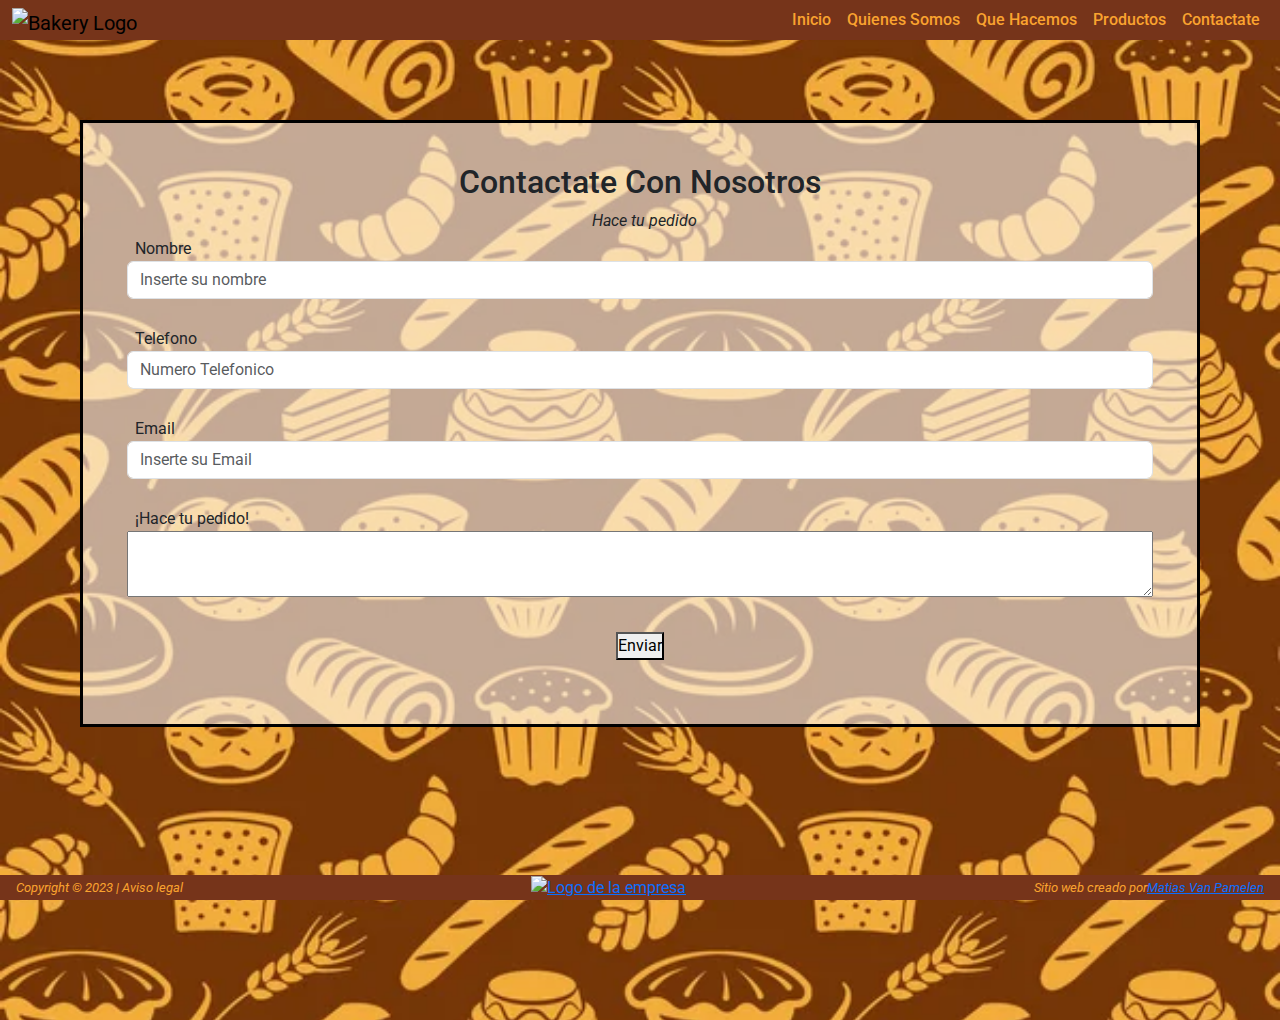
==== pages/contactate.html @ 1ec2957d "commitee todo" ====
<!DOCTYPE html>
<html lang="en">
    <head>
        <meta charset="UTF-8">
        <meta name="viewport" content="width=device-width, initial-scale=1.0">
        <title>Bakery</title>
        <link rel="stylesheet" href="https://cdn.jsdelivr.net/npm/bootstrap@5.3.2/dist/css/bootstrap.min.css">
        <link rel="stylesheet" href="../css/styles.css">
    </head>
    <body class="body-contacto">  
        <header>
            <nav class="navbar navbar-expand-lg bg-body-tertiary fixed-top">
                <div class="container-fluid">
                    <a class="navbar-brand" 
                        href="../index.html">
                        <img src="../img/Logo.jpg" 
                            alt="Bakery Logo"
                            class="logo"
                            width="200px">
                    </a>
                    <button class="navbar-toggler" type="button" data-bs-toggle="collapse" data-bs-target="#navbarNav" aria-controls="navbarNav" aria-expanded="false" aria-label="Toggle navigation">
                        <span class="navbar-toggler-icon"></span>
                    </button>
                    <div class="collapse navbar-collapse" id="navbarNav">
                        <ul class="navbar-nav">
                         <li class="nav-item">
                            <a class="nav-link" href="../index.html">Inicio</a>
                        </li>
                            <li class="nav-item">
                            <a class="nav-link" href="../pages/quienes-somos.html">Quienes Somos</a>
                        </li>
                        <li class="nav-item">
                            <a class="nav-link" href="../pages/que-hacemos.html">Que Hacemos</a>
                        </li>
                        <li class="nav-item">
                            <a class="nav-link" href="../pages/productos.html">Productos</a>
                        </li>
                        <li class="nav-item">
                            <a class="nav-link" href="../pages/contactate.html">Contactate</a>
                        </li>
                       
                        </ul>
                    </div>
                </div>
              </nav>
        </header>

        <main class="main-contacto" id="contacto">
                <form class="form">
                    <h2 class="h2-cont">Contactate Con Nosotros</h2>
                    <p class="p-cont">Hace tu pedido</p>
                    <div class="form-group">
                        <label 
                            for="name"
                            id="name-label">
                            Nombre
                        </label>
                        <input 
                            type="text"
                            id="name"
                            name="name"
                            class="form-control"
                            placeholder="Inserte su nombre"
                            required/>
                    </div>

                    <div class="form-group">
                        <label
                            for="number"
                            id="number-label">
                            Telefono
                        </label>
                        <input
                            class="form-control"
                            type="number"
                            id="number"
                            name="number"
                            placeholder="Numero Telefonico"
                            required/>
                    </div>
                
                    <div class="form-group">
                        <label 
                            for="email"
                            id="email-label">
                            Email
                        </label>
                        <input 
                            class="form-control"
                            type="email"
                            id="email"
                            name="email"
                            placeholder="Inserte su Email"
                            required/>
                    </div>

                    <div class="form-group">
                            <p class="block">¡Hace tu pedido!</p>
                        <textarea 
                            id="pedido"
                            name="pedido"
                            class="input-textarea"
                            placeholder="Escriba su pedido">   
                        </textarea>
                    </div>

                    <div class="form-group submit">
                        <button 
                            type="submit"
                            id="submit"
                            class="submit-button">
                            Enviar
                        </button>
                    </div>
                </form>
            </form>

        </main>

        <footer class="footer">
            <p class="p-footer">Copyright © 2023  |   Aviso legal</p>
            <div class="logo-footer">
                <a href="../index.html">
                    <img src="../img/Logo.jpg" 
                        alt="Logo de la empresa"
                        class="logo">
                </a>
            </div>
            <p class="p-footer">Sitio web creado por <a href="https://www.instagram.com/mativanpa/?next=%2F&hl=es-la">Matias Van Pamelen</a></p>
        </footer>
        
        <script src="https://cdn.jsdelivr.net/npm/bootstrap@5.3.2/dist/js/bootstrap.bundle.min.js"></script>
    </body>
</html>
---- css/styles.css ----
/*GENERAL*/

 @import url('https://fonts.googleapis.com/css2?family=Roboto&display=swap');

*{
    margin: 0;
    padding: 0;
    box-sizing: border-box;
    font-family: 'Roboto', sans-serif;
}

body {
    margin-top: 60px;
    margin-bottom: 60px;
    display: flex;
    flex-direction: column;
    min-height: 100vh;
}
  
.navbar{
    padding: 0;
}

.navbar-nav{
    text-align: center;    
}

.nav-link{
    color: rgb(250, 163, 47);  
    font-weight: 500;
}

.nav-link:hover{
    text-decoration: underline;
    color: rgb(250, 163, 47);  
}

.container-fluid{
    background-color: rgb(118, 52, 26);
}

.navbar-brand{
    padding-bottom: 0;
}

.navbar-collapse{
    justify-content: flex-end;
}

.logo{
    width: 200px;
    height: auto;
}

p{
    margin: 0;
}

    /* INICIO */
.body-inicio{
    height: 100vh;
    background-image: url(../img/fondo-inicio.jpg);
    background-size: cover; 
    margin-top: 60px;
}

.main-inicio{
    height: 100%;
    display: flex;
    justify-content: center;
    flex-direction: column;
}

.cartel{
    width: 300px;
    padding: 20px;
    background-color: rgba(255, 255, 255, 0.418);
    border: solid rgba(0, 0, 0, 0.527);
    border-radius: 10px;
    margin: 1rem auto;

}

.cartel-direccion {
    width: 300px;
    padding: 20px;
    background-color: rgba(255, 255, 255, 0.418);
    border: solid rgba(0, 0, 0, 0.527);
    border-radius: 10px;
    margin: auto;
}

.boton {
    display: inline-block;
    padding: 8px 16px;
    margin-top: 10px;
    background-color: #4CAF50;
    color: #fff;
    text-decoration: none;
    border-radius: 5px;
}


    /* QUIENES SOMOS */
.body-quienes-somos{
    height: 100vh;
    background-image: url(../img/fondo-quienes-somos.jpg);
    margin-top: 60px;
    background-size: cover; 
    background-position: center;
}

.main-quienes-somos{
    height: 100%;
    display: flex;
    justify-content: center;
    flex-direction: column;
    gap: 3rem;
}

@media screen and (max-width: 992px) {
    .quienes-somos1 > .div-text{
        flex: 1;
    }
    .div-img{
        display: none;
    }    
}

.quienes-somos1 {
    display: flex;
    background-color: rgba(255, 255, 255, 0.573);
    padding: 2rem;
    margin-inline: 3rem;
    gap: 2rem;
}

.quienes-somos1 > .div-img{
    flex: 1;
}

.quienes-somos-img1{
    width: 100%;
}

.quienes-somos1 > .div-text{
    flex: 2;
}

.div-text{
    display: flex;
    flex-direction: column;
    justify-content: center;
    padding: 1rem;
    gap: 0.5rem;
}

@media screen and (max-width: 375) {

}


.div-text > h2{
    padding-left: 1rem;
}

/* QUE HACEMOS */
.body-que-hacemos{
    height: 100vh;
    background-image: url(../img/que-hacemos.jpg);
    background-size: cover; 
    background-position: center;
    margin-top: 60px;
}

.que-hacemos-texto{
    background-color: rgba(255, 255, 255, 0.573);
    padding: 2rem;
    margin: 2rem;
    margin-inline: 20rem;
    font-size: 1.2rem;
}

.que-hacemos-texto > h2{
    font-weight: 600;
}

.que-hacemos-texto  a{
    text-decoration: none;
    color: inherit;
}

.que-hacemos-texto  a:hover{
    text-decoration: underline;
}

@media screen and (max-width: 1024px) {
    .que-hacemos-texto{
    margin-inline: 2rem;
    }
}

@media screen and (max-width: 425px) {
    .p-que-hacemos{
        display: none;
    }
}

    /* PRODUCTOS */
.body-productos{
    height: 100vh;
    background-image: url(../img/productos.jpg);
    background-size: cover; 
    background-position: center;
    margin-top: 60px;
}

.main-productos{
    height: 100vh;
}
.card{
    width: 18rem;
    background-color: rgba(255, 255, 255, 0.573);
}

.row{
    gap: 2rem;
    justify-content: center;
}

.container{
    margin-top: 2rem;
}

.card-img-top{
    border-radius: 5px;
}

/* CONTACTO */
.body-contacto{
    height: 100vh;
    background-image: url(../img/fondo-contacto.webp);
    background-size: cover; 
    background-position: center;
    margin-top: 60px;
}

.h2-cont, .p-cont{
    text-align: center;
}

.p-cont{
    font-style: italic;
}

.form{
    padding: 2.5rem;
    border: solid black;
    margin-inline: 5rem;
    background-color: rgba(255, 255, 255, 0.573);
    margin-top: 60px;
    
}

.form-group{
    margin: 0px 0px 20px;
    padding: 4px;
}

.form-group > label, p{
    padding-left: 0.5rem;
}

.p-block{
    display: block;
}

.submit{
    display: flex;
    justify-content: center;
}

.input-textarea{
    min-width: 100%;
    padding: 0.5rem;
}

    /* FOOTER */
.footer{
    display: flex;
    justify-content: space-between;
    background-color: rgb(118, 52, 26);
    width: 100%;
    margin-top: auto;
    position: fixed;
    bottom: 0;
}

.p-footer{
    display: flex;
    align-items: center;
    color: rgb(250, 163, 47);
    font-style: italic;
    font-size: 0.8rem;
    padding-inline: 1rem;
}

@media screen and (max-width: 670px) {
    .p-footer {
      display: none;
    }
    .footer{
        justify-content: center;
    }
    .form{
        margin-inline: 1rem;
    }
    .quienes-somos1{
        margin-inline: 1rem;
        padding-inline: 1rem;
    }
}
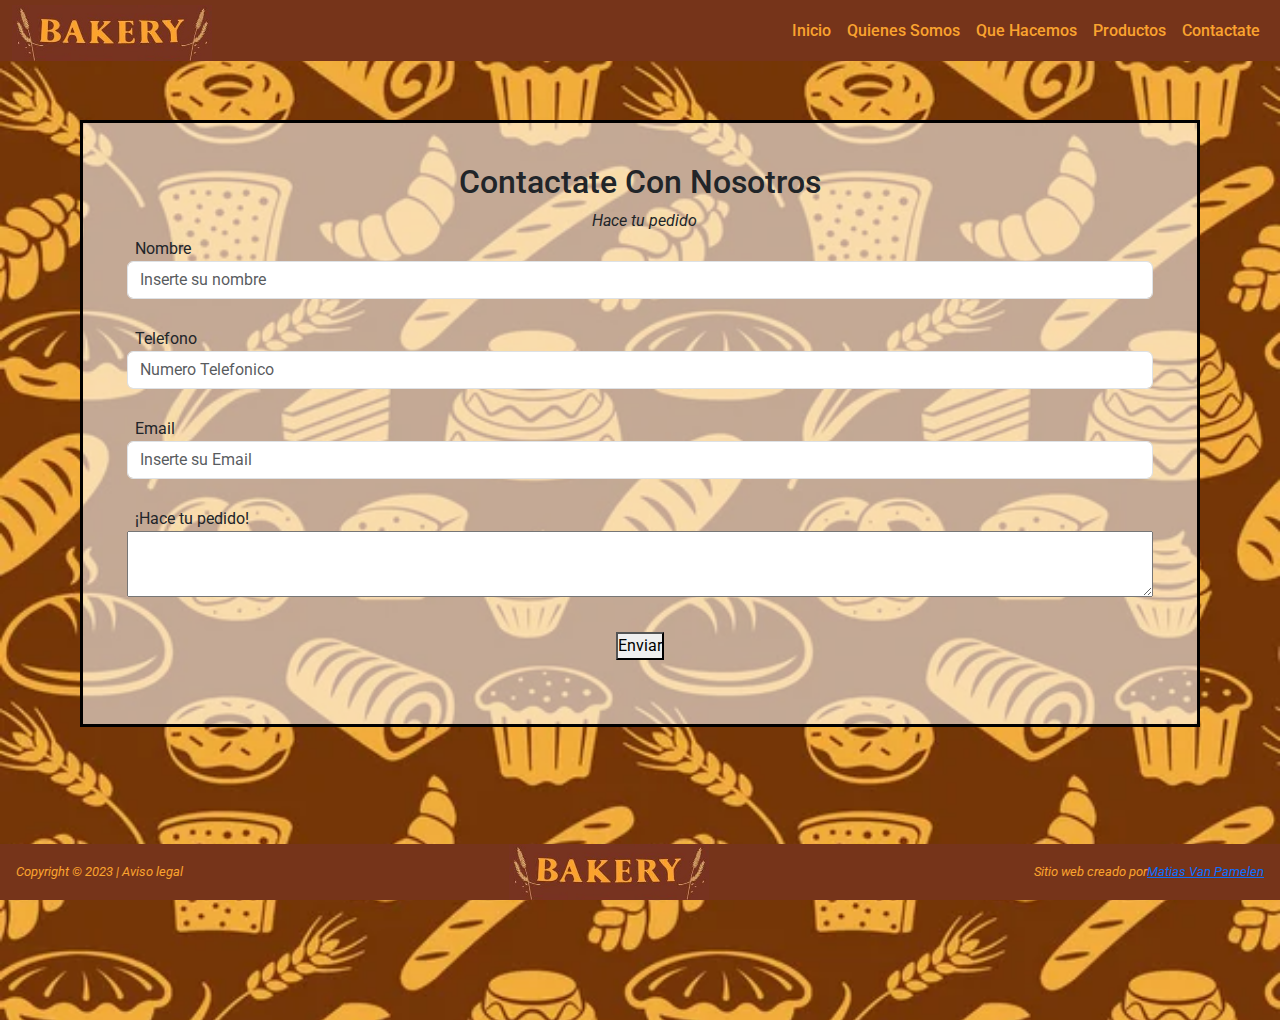
==== commit ade27bf7: "Correccion de logo" ====
--- a/pages/contactate.html
+++ b/pages/contactate.html
@@ -13,7 +13,7 @@
                 <div class="container-fluid">
                     <a class="navbar-brand" 
                         href="../index.html">
-                        <img src="../img/Logo.jpg" 
+                        <img src="../img/logo.jpg" 
                             alt="Bakery Logo"
                             class="logo"
                             width="200px">
@@ -121,7 +121,7 @@
             <p class="p-footer">Copyright © 2023  |   Aviso legal</p>
             <div class="logo-footer">
                 <a href="../index.html">
-                    <img src="../img/Logo.jpg" 
+                    <img src="../img/logo.jpg" 
                         alt="Logo de la empresa"
                         class="logo">
                 </a>
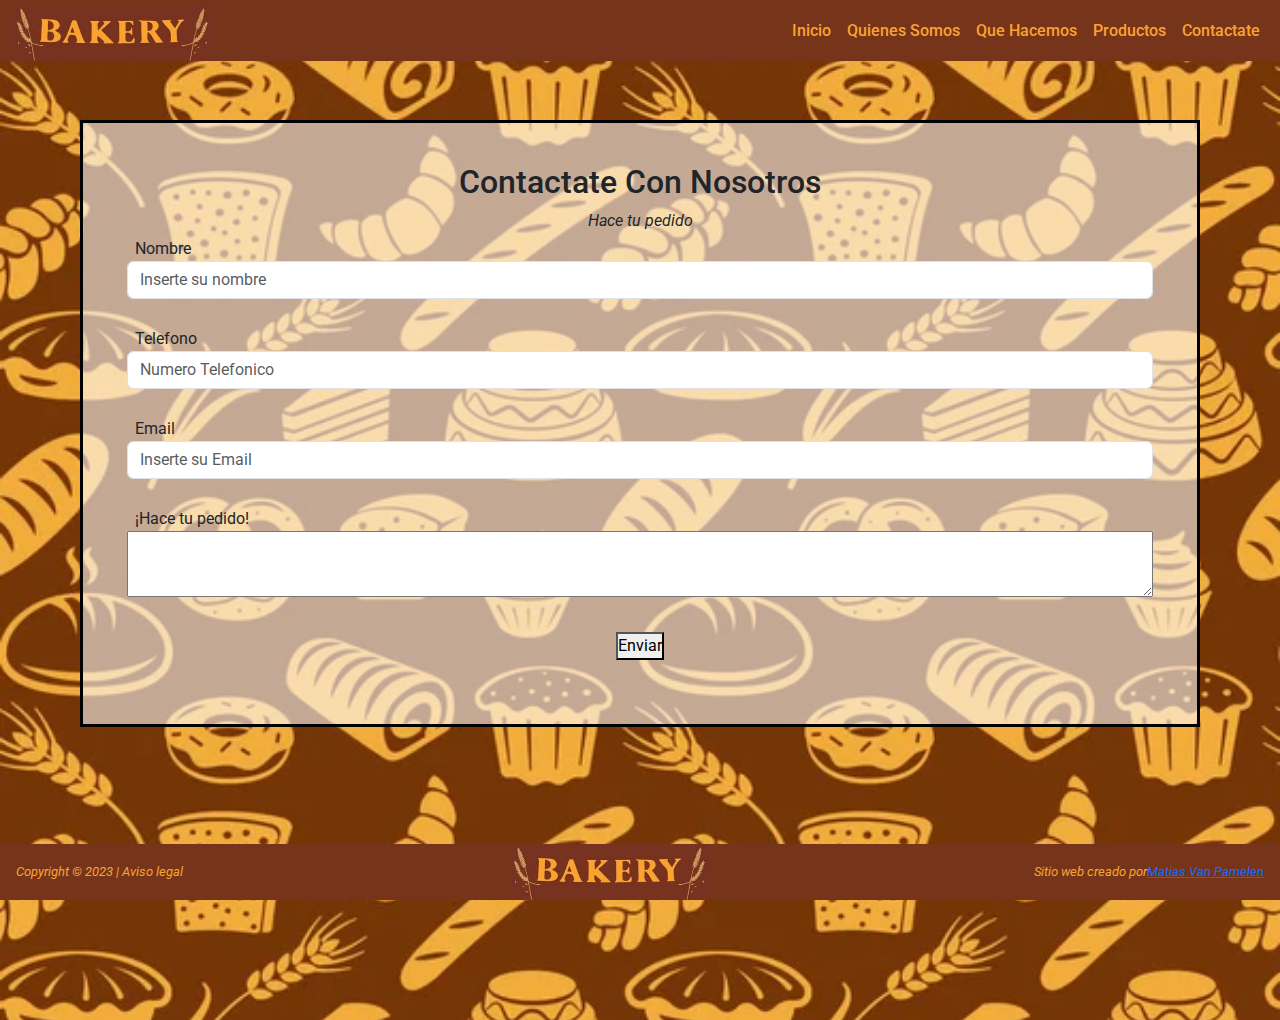
==== commit 7304c206: "CND AOS" ====
--- a/pages/contactate.html
+++ b/pages/contactate.html
@@ -4,8 +4,9 @@
         <meta charset="UTF-8">
         <meta name="viewport" content="width=device-width, initial-scale=1.0">
         <title>Bakery</title>
+        <link href="https://unpkg.com/aos@2.3.1/dist/aos.css" rel="stylesheet">
         <link rel="stylesheet" href="https://cdn.jsdelivr.net/npm/bootstrap@5.3.2/dist/css/bootstrap.min.css">
-        <link rel="stylesheet" href="../css/styles.css">
+        <link rel="stylesheet" href="../css/estilo.css">
     </head>
     <body class="body-contacto">  
         <header>
@@ -129,6 +130,7 @@
             <p class="p-footer">Sitio web creado por <a href="https://www.instagram.com/mativanpa/?next=%2F&hl=es-la">Matias Van Pamelen</a></p>
         </footer>
         
+        <script src="https://unpkg.com/aos@2.3.1/dist/aos.js"></script>
         <script src="https://cdn.jsdelivr.net/npm/bootstrap@5.3.2/dist/js/bootstrap.bundle.min.js"></script>
     </body>
 </html>--- a/css/estilo.css
+++ b/css/estilo.css
@@ -0,0 +1,269 @@
+@import url("https://fonts.googleapis.com/css2?family=Roboto&display=swap");
+* {
+  margin: 0;
+  padding: 0;
+  box-sizing: border-box;
+  font-family: "Roboto", sans-serif;
+}
+
+p {
+  margin: 0;
+}
+
+body {
+  margin-top: 60px;
+  margin-bottom: 60px;
+  display: flex;
+  flex-direction: column;
+  height: 100vh;
+}
+
+.navbar {
+  padding: 0;
+}
+.navbar .container-fluid {
+  background-color: rgb(118, 52, 26);
+}
+.navbar .container-fluid .navbar-brand {
+  padding-bottom: 0;
+}
+.navbar .container-fluid .navbar-brand .logo {
+  width: 200px;
+  height: auto;
+}
+.navbar .container-fluid .navbar-collapse {
+  justify-content: flex-end;
+}
+.navbar .container-fluid .navbar-collapse .navbar-nav {
+  text-align: center;
+}
+.navbar .container-fluid .navbar-collapse .navbar-nav .nav-link {
+  color: rgb(250, 163, 47);
+  font-weight: 500;
+}
+.navbar .container-fluid .navbar-collapse .navbar-nav .nav-link:hover {
+  text-decoration: underline;
+  color: rgb(250, 163, 47);
+}
+
+.body-inicio {
+  background-image: url(../img/fondo-inicio.jpg);
+  background-size: cover;
+  margin-top: 60px;
+}
+.body-inicio .main-inicio {
+  height: 100%;
+  display: flex;
+  justify-content: center;
+  flex-direction: column;
+}
+.body-inicio .main-inicio .zona-cartel .cartel {
+  width: 300px;
+  padding: 20px;
+  background-color: rgba(255, 255, 255, 0.418);
+  border: solid rgba(0, 0, 0, 0.527);
+  border-radius: 10px;
+  margin: 1rem auto;
+}
+.body-inicio .main-inicio .zona-cartel .cartel-direccion {
+  width: 300px;
+  padding: 20px;
+  background-color: rgba(255, 255, 255, 0.418);
+  border: solid rgba(0, 0, 0, 0.527);
+  border-radius: 10px;
+  margin: auto;
+}
+.body-inicio .main-inicio .zona-cartel .cartel-direccion .boton {
+  display: inline-block;
+  padding: 8px 16px;
+  margin-top: 10px;
+  background-color: #4CAF50;
+  color: #fff;
+  text-decoration: none;
+  border-radius: 5px;
+}
+
+.body-quienes-somos {
+  height: 100vh;
+  background-image: url(../img/fondo-quienes-somos.jpg);
+  margin-top: 60px;
+  background-size: cover;
+  background-position: center;
+}
+.body-quienes-somos .main-quienes-somos {
+  height: 100%;
+  display: flex;
+  justify-content: center;
+  flex-direction: column;
+  gap: 3rem;
+}
+.body-quienes-somos .main-quienes-somos .quienes-somos1 {
+  display: flex;
+  background-color: rgba(255, 255, 255, 0.573);
+  padding: 2rem;
+  margin-inline: 3rem;
+  gap: 2rem;
+}
+.body-quienes-somos .main-quienes-somos .quienes-somos1 > .div-text {
+  flex: 2;
+  display: flex;
+  flex-direction: column;
+  justify-content: center;
+  padding: 1rem;
+  gap: 0.5rem;
+}
+.body-quienes-somos .main-quienes-somos .quienes-somos1 > .div-text > h2 {
+  padding-left: 1rem;
+}
+.body-quienes-somos .main-quienes-somos .quienes-somos1 > .div-img {
+  flex: 1;
+}
+.body-quienes-somos .main-quienes-somos .quienes-somos1 > .div-img .quienes-somos-img1 {
+  width: 100%;
+}
+
+.body-que-hacemos {
+  height: 100vh;
+  background-image: url(../img/que-hacemos.jpg);
+  background-size: cover;
+  background-position: center;
+  margin-top: 60px;
+}
+.body-que-hacemos .main-que-hacemos .que-hacemos-texto {
+  background-color: rgba(255, 255, 255, 0.573);
+  padding: 2rem;
+  margin: 2rem;
+  margin-inline: 2rem;
+  font-size: 1.2rem;
+}
+.body-que-hacemos .main-que-hacemos .que-hacemos-texto > h2 {
+  font-weight: 600;
+}
+.body-que-hacemos .main-que-hacemos .que-hacemos-texto a {
+  text-decoration: none;
+  color: inherit;
+}
+.body-que-hacemos .main-que-hacemos .que-hacemos-texto a:hover {
+  text-decoration: underline;
+}
+
+.body-productos {
+  height: 100vh;
+  background-image: url(../img/productos.jpg);
+  background-size: cover;
+  background-position: center;
+  margin-top: 60px;
+}
+.body-productos .main-productos {
+  min-height: 100vh;
+}
+.body-productos .main-productos .container {
+  margin-top: 2rem;
+}
+.body-productos .main-productos .container .row {
+  gap: 2rem;
+  justify-content: center;
+}
+.body-productos .main-productos .container .row .card {
+  width: 18rem;
+  background-color: rgba(255, 255, 255, 0.573);
+}
+.body-productos .main-productos .container .row .card .card-img-top {
+  border-radius: 5px;
+}
+
+.body-contacto {
+  min-height: 100vh;
+  background-image: url(../img/fondo-contacto.webp);
+  background-size: cover;
+  background-position: center;
+  margin-top: 60px;
+}
+.body-contacto .main-contacto .form {
+  padding: 2.5rem;
+  border: solid black;
+  margin-inline: 5rem;
+  background-color: rgba(255, 255, 255, 0.573);
+  margin-top: 60px;
+}
+.body-contacto .main-contacto .form .h2-cont, .body-contacto .main-contacto .form .p-cont {
+  text-align: center;
+}
+.body-contacto .main-contacto .form .p-cont {
+  font-style: italic;
+}
+.body-contacto .main-contacto .form .form-group {
+  margin: 0px 0px 20px;
+  padding: 4px;
+}
+.body-contacto .main-contacto .form .form-group > label, .body-contacto .main-contacto .form .form-group p {
+  padding-left: 0.5rem;
+}
+.body-contacto .main-contacto .form .form-group .input-textarea {
+  min-width: 100%;
+  padding: 0.5rem;
+}
+.body-contacto .main-contacto .form .submit {
+  display: flex;
+  justify-content: center;
+}
+
+.footer {
+  display: flex;
+  justify-content: space-between;
+  background-color: rgb(118, 52, 26);
+  width: 100%;
+  margin-top: auto;
+  position: fixed;
+  bottom: 0;
+}
+.footer .p-footer {
+  display: flex;
+  align-items: center;
+  color: rgb(250, 163, 47);
+  font-style: italic;
+  font-size: 0.8rem;
+  padding-inline: 1rem;
+}
+.footer .logo-footer .logo {
+  width: 200px;
+  height: auto;
+}
+
+@media screen and (max-width: 992px) {
+  .quienes-somos1 > .div-text {
+    flex: 1;
+  }
+  .div-img {
+    display: none;
+  }
+}
+@media screen and (max-width: 670px) {
+  .footer {
+    justify-content: center;
+  }
+  .footer .p-footer {
+    display: none;
+  }
+  .body-contacto .main-contacto .form {
+    margin-inline: 1rem;
+  }
+  .main-quienes-somos .quienes-somos1 {
+    margin-inline: 1rem;
+    padding-inline: 1rem;
+  }
+  .main-que-hacemos .que-hacemos-texto {
+    margin-inline: 1rem;
+  }
+}
+@media screen and (max-width: 425px) {
+  .main-que-hacemos .que-hacemos-texto .p-que-hacemos {
+    display: none;
+  }
+}
+/*GENERAL*/
+/* INICIO */
+/* QUIENES SOMOS */
+/* QUE HACEMOS */
+/* PRODUCTOS */
+/* CONTACTO *//*# sourceMappingURL=estilo.css.map */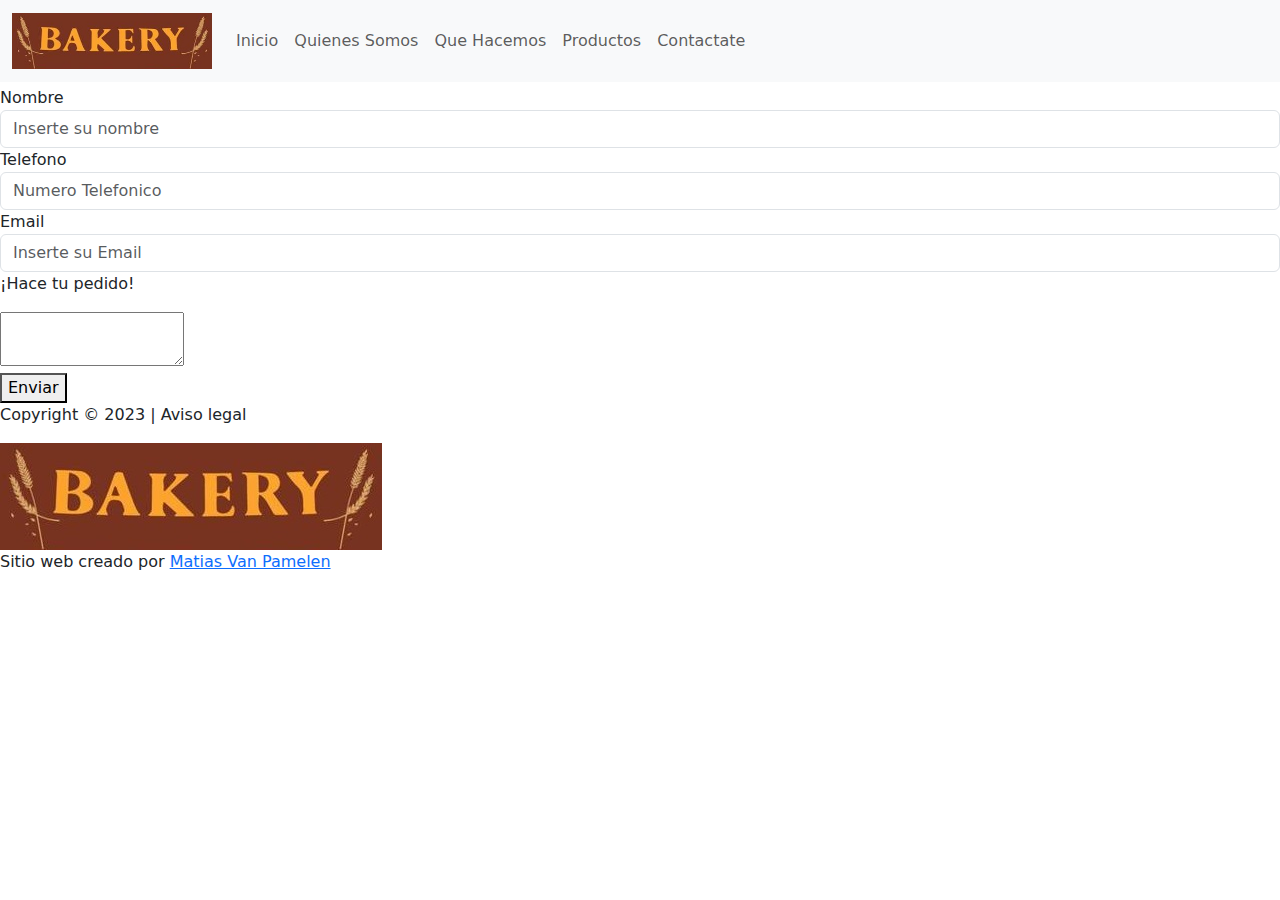
==== commit 24e6948a: "animaciones, transiciones y SEO" ====
--- a/pages/contactate.html
+++ b/pages/contactate.html
@@ -3,10 +3,11 @@
     <head>
         <meta charset="UTF-8">
         <meta name="viewport" content="width=device-width, initial-scale=1.0">
-        <title>Bakery</title>
-        <link href="https://unpkg.com/aos@2.3.1/dist/aos.css" rel="stylesheet">
+        <title>Bakery - Contactate</title>
+        <meta name="description" content="Descubre la excelencia de Bakery, tu destino para panes y pasteles artesanales. Ordena en línea y disfruta de sabores frescos y deliciosos. ¡Bienvenido a Bakery, donde cada bocado es un placer único!">
+        <meta name="keywords" content="panadería, pan artesanal, pasteles, repostería, productos horneados, Bakery, pan fresco, pedidos en línea, delicias horneadas">
         <link rel="stylesheet" href="https://cdn.jsdelivr.net/npm/bootstrap@5.3.2/dist/css/bootstrap.min.css">
-        <link rel="stylesheet" href="../css/estilo.css">
+        <link rel="stylesheet" href="./css/estilo.css">
     </head>
     <body class="body-contacto">  
         <header>
@@ -130,7 +131,6 @@
             <p class="p-footer">Sitio web creado por <a href="https://www.instagram.com/mativanpa/?next=%2F&hl=es-la">Matias Van Pamelen</a></p>
         </footer>
         
-        <script src="https://unpkg.com/aos@2.3.1/dist/aos.js"></script>
         <script src="https://cdn.jsdelivr.net/npm/bootstrap@5.3.2/dist/js/bootstrap.bundle.min.js"></script>
     </body>
 </html>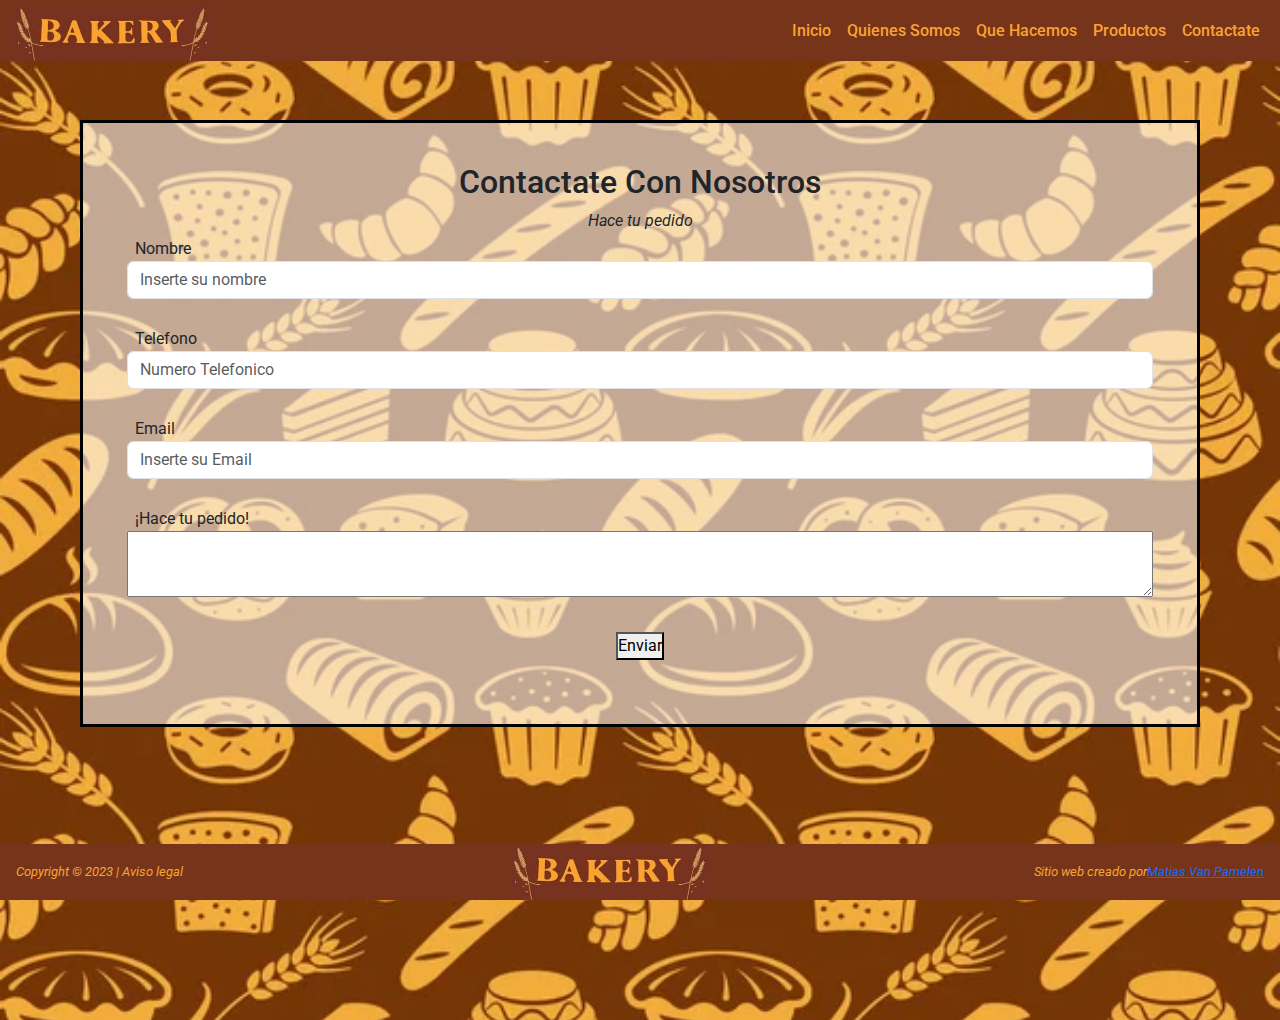
==== commit f447a047: "correccion de linkeado" ====
--- a/pages/contactate.html
+++ b/pages/contactate.html
@@ -7,7 +7,7 @@
         <meta name="description" content="Descubre la excelencia de Bakery, tu destino para panes y pasteles artesanales. Ordena en línea y disfruta de sabores frescos y deliciosos. ¡Bienvenido a Bakery, donde cada bocado es un placer único!">
         <meta name="keywords" content="panadería, pan artesanal, pasteles, repostería, productos horneados, Bakery, pan fresco, pedidos en línea, delicias horneadas">
         <link rel="stylesheet" href="https://cdn.jsdelivr.net/npm/bootstrap@5.3.2/dist/css/bootstrap.min.css">
-        <link rel="stylesheet" href="./css/estilo.css">
+        <link rel="stylesheet" href="../css/estilo.css">
     </head>
     <body class="body-contacto">  
         <header>
--- a/css/estilo.css
+++ b/css/estilo.css
@@ -0,0 +1,284 @@
+@import url("https://fonts.googleapis.com/css2?family=Roboto&display=swap");
+* {
+  margin: 0;
+  padding: 0;
+  box-sizing: border-box;
+  font-family: "Roboto", sans-serif;
+}
+
+p {
+  margin: 0;
+}
+
+body {
+  margin-top: 60px;
+  margin-bottom: 60px;
+  display: flex;
+  flex-direction: column;
+  height: 100vh;
+}
+
+.navbar {
+  padding: 0;
+}
+.navbar .container-fluid {
+  background-color: rgb(118, 52, 26);
+}
+.navbar .container-fluid .navbar-brand {
+  padding-bottom: 0;
+}
+.navbar .container-fluid .navbar-brand .logo {
+  width: 200px;
+  height: auto;
+  animation: shake-top 0.5s cubic-bezier(0.455, 0.03, 0.515, 0.955) 0.2s both;
+}
+.navbar .container-fluid .navbar-collapse {
+  justify-content: flex-end;
+}
+.navbar .container-fluid .navbar-collapse .navbar-nav {
+  text-align: center;
+}
+.navbar .container-fluid .navbar-collapse .navbar-nav .nav-link {
+  color: rgb(250, 163, 47);
+  font-weight: 500;
+}
+.navbar .container-fluid .navbar-collapse .navbar-nav .nav-link:hover {
+  text-decoration: underline;
+  background-color: rgba(250, 162, 47, 0.252);
+  transition: background-color 0.7s;
+}
+
+.body-inicio {
+  background-image: url(../img/fondo-inicio.jpg);
+  background-size: cover;
+  margin-top: 60px;
+}
+.body-inicio .main-inicio {
+  height: 100%;
+  display: flex;
+  justify-content: center;
+  flex-direction: column;
+}
+.body-inicio .main-inicio .zona-cartel .cartel {
+  width: 300px;
+  padding: 20px;
+  background-color: rgba(255, 255, 255, 0.418);
+  border: solid rgba(0, 0, 0, 0.527);
+  border-radius: 10px;
+  margin: 1rem auto;
+}
+.body-inicio .main-inicio .zona-cartel .cartel-direccion {
+  width: 300px;
+  padding: 20px;
+  background-color: rgba(255, 255, 255, 0.418);
+  border: solid rgba(0, 0, 0, 0.527);
+  border-radius: 10px;
+  margin: auto;
+}
+.body-inicio .main-inicio .zona-cartel .cartel-direccion .boton {
+  display: inline-block;
+  padding: 8px 16px;
+  margin-top: 10px;
+  background-color: #4CAF50;
+  color: #fff;
+  text-decoration: none;
+  border-radius: 5px;
+}
+
+.body-quienes-somos {
+  height: 100vh;
+  background-image: url(../img/fondo-quienes-somos.jpg);
+  margin-top: 60px;
+  background-size: cover;
+  background-position: center;
+}
+.body-quienes-somos .main-quienes-somos {
+  height: 100%;
+  display: flex;
+  justify-content: center;
+  flex-direction: column;
+  gap: 3rem;
+}
+.body-quienes-somos .main-quienes-somos .quienes-somos1 {
+  display: flex;
+  background-color: rgba(255, 255, 255, 0.573);
+  padding: 2rem;
+  margin-inline: 3rem;
+  gap: 2rem;
+}
+.body-quienes-somos .main-quienes-somos .quienes-somos1 > .div-text {
+  flex: 2;
+  display: flex;
+  flex-direction: column;
+  justify-content: center;
+  padding: 1rem;
+  gap: 0.5rem;
+}
+.body-quienes-somos .main-quienes-somos .quienes-somos1 > .div-text > h2 {
+  padding-left: 1rem;
+}
+.body-quienes-somos .main-quienes-somos .quienes-somos1 > .div-img {
+  flex: 1;
+}
+.body-quienes-somos .main-quienes-somos .quienes-somos1 > .div-img .quienes-somos-img1 {
+  width: 100%;
+}
+
+.body-que-hacemos {
+  height: 100vh;
+  background-image: url(../img/que-hacemos.jpg);
+  background-size: cover;
+  background-position: center;
+  margin-top: 60px;
+}
+.body-que-hacemos .main-que-hacemos .que-hacemos-texto {
+  background-color: rgba(255, 255, 255, 0.573);
+  padding: 2rem;
+  margin: 2rem;
+  margin-inline: 2rem;
+  font-size: 1.2rem;
+}
+.body-que-hacemos .main-que-hacemos .que-hacemos-texto > h2 {
+  font-weight: 600;
+}
+.body-que-hacemos .main-que-hacemos .que-hacemos-texto a {
+  text-decoration: none;
+  color: inherit;
+}
+.body-que-hacemos .main-que-hacemos .que-hacemos-texto a:hover {
+  text-decoration: underline;
+}
+
+.body-productos {
+  height: 100vh;
+  background-image: url(../img/productos.jpg);
+  background-size: cover;
+  background-position: center;
+  margin-top: 60px;
+}
+.body-productos .main-productos {
+  min-height: 100vh;
+}
+.body-productos .main-productos .container {
+  margin-top: 2rem;
+}
+.body-productos .main-productos .container .row {
+  gap: 2rem;
+  justify-content: center;
+}
+.body-productos .main-productos .container .row .card {
+  width: 18rem;
+  background-color: rgba(255, 255, 255, 0.573);
+}
+.body-productos .main-productos .container .row .card:hover {
+  animation: pulsate-fwd 0.5s ease-in-out both;
+}
+.body-productos .main-productos .container .row .card .card-img-top {
+  border-radius: 5px;
+}
+
+.body-contacto {
+  min-height: 100vh;
+  background-image: url(../img/fondo-contacto.webp);
+  background-size: cover;
+  background-position: center;
+  margin-top: 60px;
+}
+.body-contacto .main-contacto .form {
+  padding: 2.5rem;
+  border: solid black;
+  margin-inline: 5rem;
+  background-color: rgba(255, 255, 255, 0.573);
+  margin-top: 60px;
+}
+.body-contacto .main-contacto .form .h2-cont, .body-contacto .main-contacto .form .p-cont {
+  text-align: center;
+}
+.body-contacto .main-contacto .form .p-cont {
+  font-style: italic;
+}
+.body-contacto .main-contacto .form .form-group {
+  margin: 0px 0px 20px;
+  padding: 4px;
+}
+.body-contacto .main-contacto .form .form-group > label, .body-contacto .main-contacto .form .form-group p {
+  padding-left: 0.5rem;
+}
+.body-contacto .main-contacto .form .form-group .input-textarea {
+  min-width: 100%;
+  padding: 0.5rem;
+}
+.body-contacto .main-contacto .form .submit {
+  display: flex;
+  justify-content: center;
+}
+
+.footer {
+  display: flex;
+  justify-content: space-between;
+  background-color: rgb(118, 52, 26);
+  width: 100%;
+  margin-top: auto;
+  position: fixed;
+  bottom: 0;
+}
+.footer .p-footer {
+  display: flex;
+  align-items: center;
+  color: rgb(250, 163, 47);
+  font-style: italic;
+  font-size: 0.8rem;
+  padding-inline: 1rem;
+}
+.footer .logo-footer .logo {
+  width: 200px;
+  height: auto;
+}
+@keyframes pulsate-fwd {
+  0% {
+    transform: scale(1);
+  }
+  50% {
+    transform: scale(1.1);
+  }
+  100% {
+    transform: scale(1);
+  }
+}
+@media screen and (max-width: 992px) {
+  .quienes-somos1 > .div-text {
+    flex: 1;
+  }
+  .div-img {
+    display: none;
+  }
+}
+@media screen and (max-width: 670px) {
+  .footer {
+    justify-content: center;
+  }
+  .footer .p-footer {
+    display: none;
+  }
+  .body-contacto .main-contacto .form {
+    margin-inline: 1rem;
+  }
+  .main-quienes-somos .quienes-somos1 {
+    margin-inline: 1rem;
+    padding-inline: 1rem;
+  }
+  .main-que-hacemos .que-hacemos-texto {
+    margin-inline: 1rem;
+  }
+}
+@media screen and (max-width: 425px) {
+  .main-que-hacemos .que-hacemos-texto .p-que-hacemos {
+    display: none;
+  }
+}
+/*GENERAL*/
+/* INICIO */
+/* QUIENES SOMOS */
+/* QUE HACEMOS */
+/* PRODUCTOS */
+/* CONTACTO *//*# sourceMappingURL=estilo.css.map */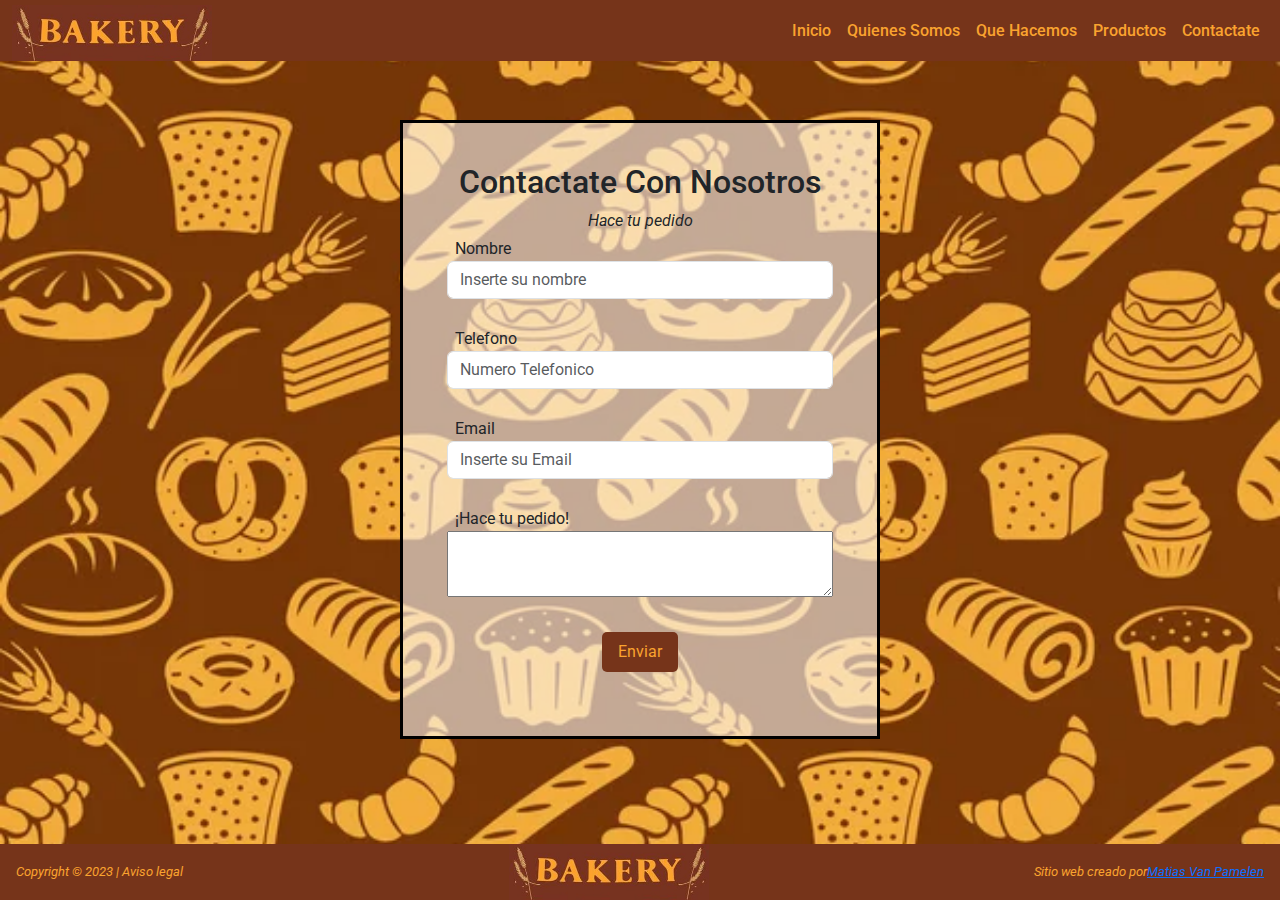
==== commit 94a2fa58: "listo para entregar" ====
--- a/pages/contactate.html
+++ b/pages/contactate.html
@@ -6,6 +6,7 @@
         <title>Bakery - Contactate</title>
         <meta name="description" content="Descubre la excelencia de Bakery, tu destino para panes y pasteles artesanales. Ordena en línea y disfruta de sabores frescos y deliciosos. ¡Bienvenido a Bakery, donde cada bocado es un placer único!">
         <meta name="keywords" content="panadería, pan artesanal, pasteles, repostería, productos horneados, Bakery, pan fresco, pedidos en línea, delicias horneadas">
+        <link href="https://unpkg.com/aos@2.3.1/dist/aos.css" rel="stylesheet">
         <link rel="stylesheet" href="https://cdn.jsdelivr.net/npm/bootstrap@5.3.2/dist/css/bootstrap.min.css">
         <link rel="stylesheet" href="../css/estilo.css">
     </head>
@@ -110,7 +111,7 @@
                         <button 
                             type="submit"
                             id="submit"
-                            class="submit-button">
+                            class="boton submit-button">
                             Enviar
                         </button>
                     </div>
@@ -132,5 +133,8 @@
         </footer>
         
         <script src="https://cdn.jsdelivr.net/npm/bootstrap@5.3.2/dist/js/bootstrap.bundle.min.js"></script>
+        <script>
+            AOS.init();
+        </script>
     </body>
 </html>--- a/css/estilo.css
+++ b/css/estilo.css
@@ -11,11 +11,8 @@
 }
 
 body {
-  margin-top: 60px;
-  margin-bottom: 60px;
   display: flex;
   flex-direction: column;
-  height: 100vh;
 }
 
 .navbar {
@@ -51,13 +48,13 @@
 .body-inicio {
   background-image: url(../img/fondo-inicio.jpg);
   background-size: cover;
-  margin-top: 60px;
+  margin-top: -56px;
 }
 .body-inicio .main-inicio {
-  height: 100%;
   display: flex;
   justify-content: center;
   flex-direction: column;
+  height: 100vh;
 }
 .body-inicio .main-inicio .zona-cartel .cartel {
   width: 300px;
@@ -79,25 +76,24 @@
   display: inline-block;
   padding: 8px 16px;
   margin-top: 10px;
-  background-color: #4CAF50;
-  color: #fff;
+  background-color: rgb(118, 52, 26);
+  color: rgb(250, 163, 47);
   text-decoration: none;
   border-radius: 5px;
 }
 
 .body-quienes-somos {
-  height: 100vh;
   background-image: url(../img/fondo-quienes-somos.jpg);
-  margin-top: 60px;
   background-size: cover;
   background-position: center;
 }
 .body-quienes-somos .main-quienes-somos {
-  height: 100%;
+  height: 100vh;
   display: flex;
   justify-content: center;
   flex-direction: column;
   gap: 3rem;
+  margin-bottom: -3.5rem;
 }
 .body-quienes-somos .main-quienes-somos .quienes-somos1 {
   display: flex;
@@ -121,7 +117,12 @@
   flex: 1;
 }
 .body-quienes-somos .main-quienes-somos .quienes-somos1 > .div-img .quienes-somos-img1 {
-  width: 100%;
+  width: 70%;
+  margin-left: 62px;
+}
+.body-quienes-somos .main-quienes-somos .quienes-somos1 > .div-img .quienes-somos-img2 {
+  width: 80%;
+  margin-left: 40px;
 }
 
 .body-que-hacemos {
@@ -129,13 +130,14 @@
   background-image: url(../img/que-hacemos.jpg);
   background-size: cover;
   background-position: center;
-  margin-top: 60px;
+}
+.body-que-hacemos .main-que-hacemos {
+  margin-top: 120px;
 }
 .body-que-hacemos .main-que-hacemos .que-hacemos-texto {
   background-color: rgba(255, 255, 255, 0.573);
   padding: 2rem;
-  margin: 2rem;
-  margin-inline: 2rem;
+  margin-inline: 15rem;
   font-size: 1.2rem;
 }
 .body-que-hacemos .main-que-hacemos .que-hacemos-texto > h2 {
@@ -150,21 +152,18 @@
 }
 
 .body-productos {
-  height: 100vh;
   background-image: url(../img/productos.jpg);
   background-size: cover;
   background-position: center;
-  margin-top: 60px;
+  height: 100vh;
 }
 .body-productos .main-productos {
-  min-height: 100vh;
-}
-.body-productos .main-productos .container {
-  margin-top: 2rem;
+  margin-top: 120px;
 }
 .body-productos .main-productos .container .row {
   gap: 2rem;
   justify-content: center;
+  margin-bottom: 5rem;
 }
 .body-productos .main-productos .container .row .card {
   width: 18rem;
@@ -176,18 +175,29 @@
 .body-productos .main-productos .container .row .card .card-img-top {
   border-radius: 5px;
 }
+.body-productos .main-productos .container .row .card .btn {
+  display: inline-block;
+  padding: 8px 16px;
+  background-color: rgb(118, 52, 26);
+  color: rgb(250, 163, 47);
+  text-decoration: none;
+  border-radius: 5px;
+  border: none;
+}
 
 .body-contacto {
-  min-height: 100vh;
   background-image: url(../img/fondo-contacto.webp);
   background-size: cover;
   background-position: center;
+  height: 100vh;
+}
+.body-contacto .main-contacto {
   margin-top: 60px;
 }
 .body-contacto .main-contacto .form {
   padding: 2.5rem;
   border: solid black;
-  margin-inline: 5rem;
+  margin-inline: 25rem;
   background-color: rgba(255, 255, 255, 0.573);
   margin-top: 60px;
 }
@@ -212,6 +222,15 @@
   display: flex;
   justify-content: center;
 }
+.body-contacto .main-contacto .form .submit .boton {
+  display: inline-block;
+  padding: 8px 16px;
+  background-color: rgb(118, 52, 26);
+  color: rgb(250, 163, 47);
+  text-decoration: none;
+  border-radius: 5px;
+  border: none;
+}
 
 .footer {
   display: flex;
@@ -219,8 +238,7 @@
   background-color: rgb(118, 52, 26);
   width: 100%;
   margin-top: auto;
-  position: fixed;
-  bottom: 0;
+  position: relative;
 }
 .footer .p-footer {
   display: flex;
@@ -245,6 +263,14 @@
     transform: scale(1);
   }
 }
+@media screen and (max-width: 1024px) {
+  .body-contacto .main-contacto .form {
+    margin-inline: 5rem;
+  }
+  .body-que-hacemos .main-que-hacemos .que-hacemos-texto {
+    margin-inline: 1rem;
+  }
+}
 @media screen and (max-width: 992px) {
   .quienes-somos1 > .div-text {
     flex: 1;
@@ -260,20 +286,24 @@
   .footer .p-footer {
     display: none;
   }
+  .body-quienes-somos .main-quienes-somos .quienes-somos1 {
+    margin-inline: 1rem;
+    padding: 1rem;
+    gap: 1rem;
+  }
   .body-contacto .main-contacto .form {
-    margin-inline: 1rem;
-  }
-  .main-quienes-somos .quienes-somos1 {
-    margin-inline: 1rem;
-    padding-inline: 1rem;
-  }
-  .main-que-hacemos .que-hacemos-texto {
     margin-inline: 1rem;
   }
 }
 @media screen and (max-width: 425px) {
   .main-que-hacemos .que-hacemos-texto .p-que-hacemos {
     display: none;
+  }
+}
+@media screen and (max-width: 375px) {
+  .body-quienes-somos .main-quienes-somos {
+    margin-top: 7rem;
+    margin-bottom: 3rem;
   }
 }
 /*GENERAL*/
